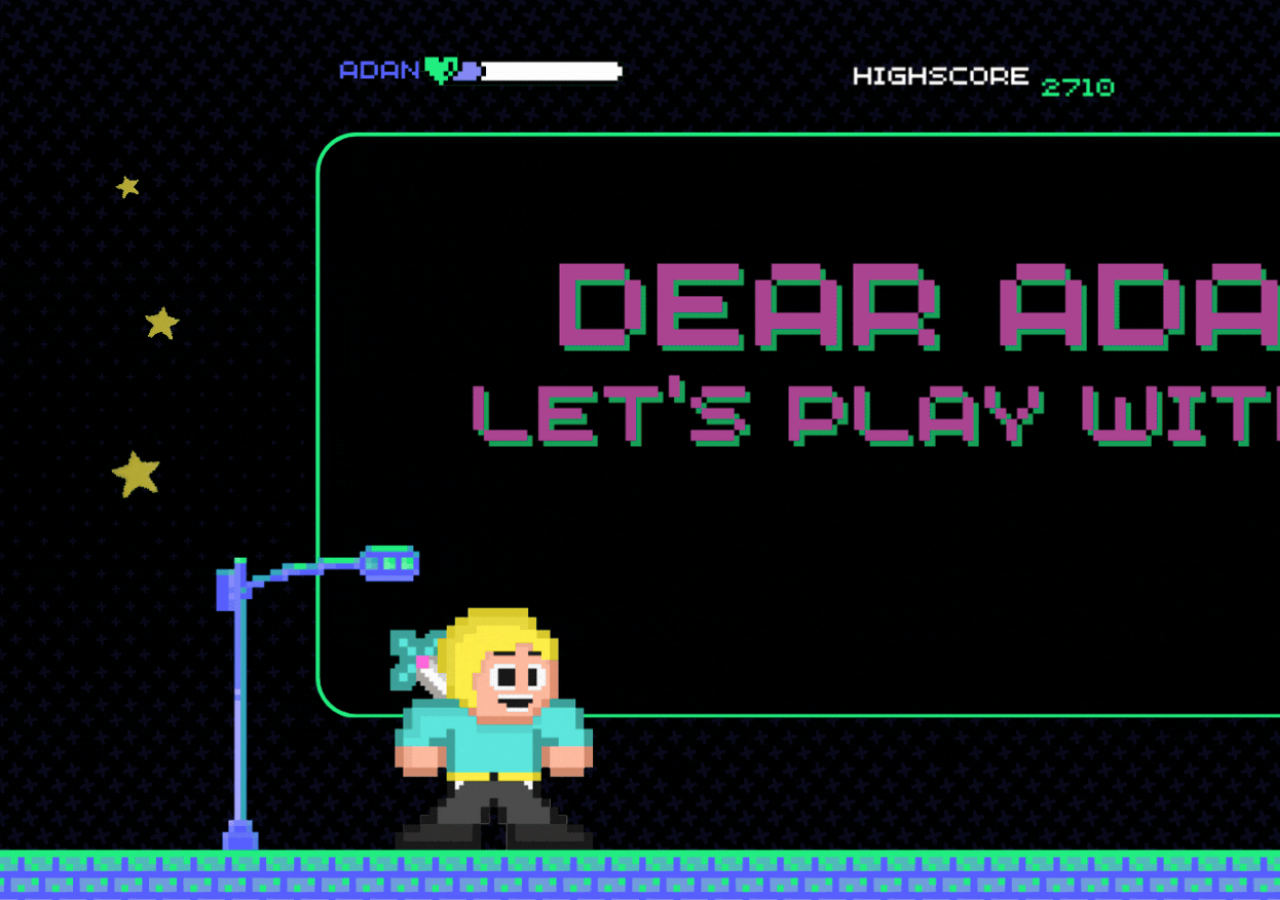
==== index.html @ bd94bb5d "Add files via upload" ====
<!DOCTYPE html>
<html lang="en">

<head>
  <meta charset="UTF-8">
  <meta http-equiv="X-UA-Compatible" content="IE=edge">
  <meta name="viewport" content="width=device-width, initial-scale=1.0">
  <link rel="preconnect" href="https://fonts.gstatic.com" crossorigin>
  <link href="https://fonts.googleapis.com/css2?family=Jersey+20&display=swap" rel="stylesheet">
</head>
<style>
  @import url("https://fonts.googleapis.com/css2?family=Jersey 20:wght@200;300;400;500;600;700&display=swap");

  * {
    margin: 0;
    padding: 0;
    box-sizing: border-box;
    font-family: "Jersey 20", sans-serif;
  }

  body {
    display: flex;
    justify-content: center;
    align-items: center;
    height: 100vh;
    /* Pastikan tinggi body memenuhi viewport */
    margin: 0;
    /* Hapus margin bawaan */
    background-image: url("bg.gif");
    background-color: black;
    background-size: cover;
    background-repeat: no-repeat;
  }

  .image {
    margin-top: 150px;
    height: 80px;
    opacity: 0;
    /* Sembunyikan gambar awalnya */
    transition: opacity 1s ease-in-out;
    /* Animasi untuk mengubah opacity */
  }

  .container img:hover {
    transform: scale(1.1);
  }
</style>

<body>
  </style>

  <body>
    <div class="container">
      <a href="kuis1.html"><img src="start.png" class="image" id="startButton"></a>
    </div>
    <audio id="audioPlayer" src="8bit.mp3" type="audio/mpeg" autoplay></audio>
    <script>
      
      window.onload = () => {
        const startButton = document.getElementById('startButton');
        setTimeout(() => {
          startButton.style.opacity = 1; // Gambar akan muncul setelah 2 detik
        }, 1000); // 2000ms = 2 detik
      };
    </script>
  </body>

</html>
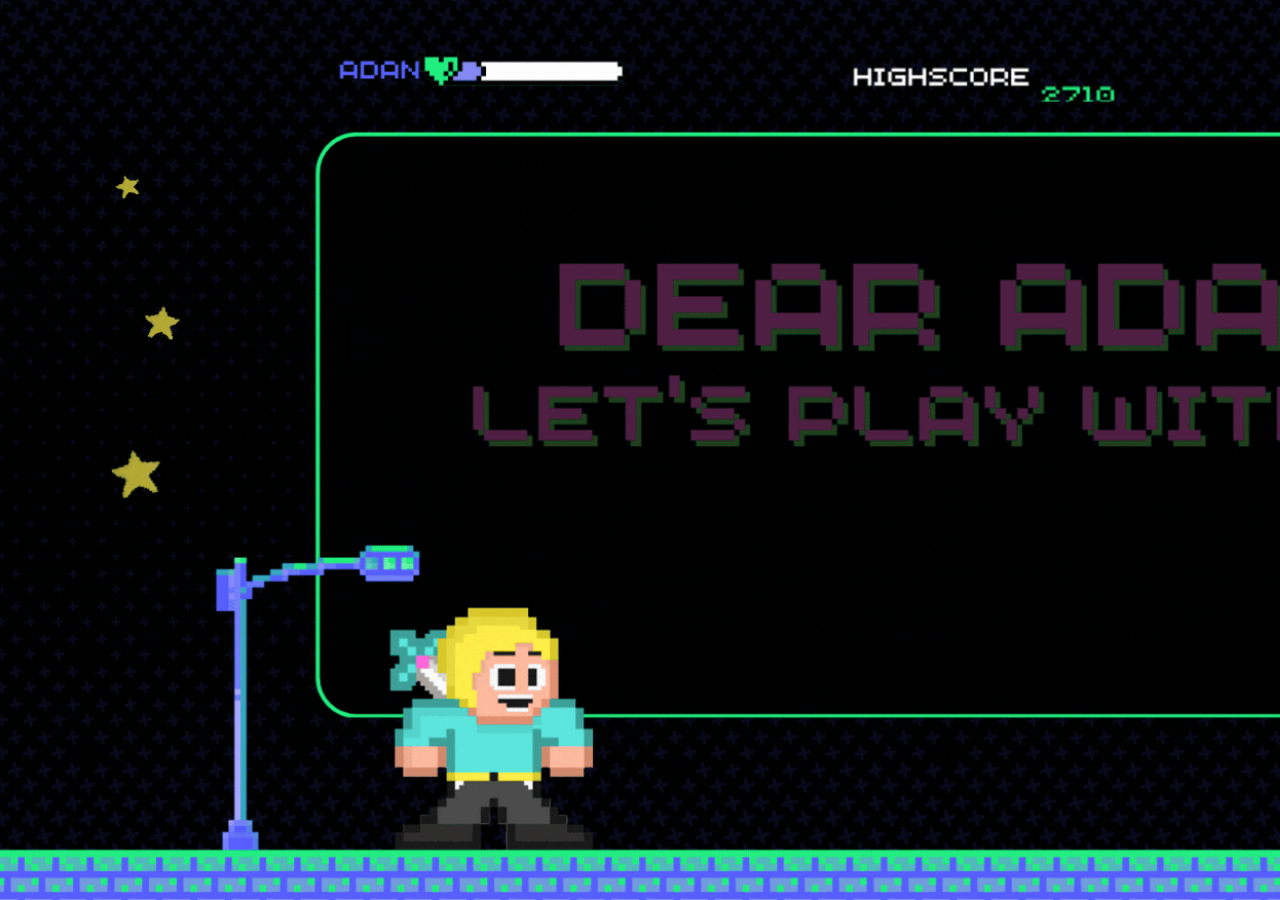
==== commit 312783f6: "Update index.html" ====
--- a/index.html
+++ b/index.html
@@ -7,6 +7,7 @@
   <meta name="viewport" content="width=device-width, initial-scale=1.0">
   <link rel="preconnect" href="https://fonts.gstatic.com" crossorigin>
   <link href="https://fonts.googleapis.com/css2?family=Jersey+20&display=swap" rel="stylesheet">
+  <title>main yuk</title>
 </head>
 <style>
   @import url("https://fonts.googleapis.com/css2?family=Jersey 20:wght@200;300;400;500;600;700&display=swap");
@@ -65,4 +66,4 @@
     </script>
   </body>
 
-</html>+</html>
